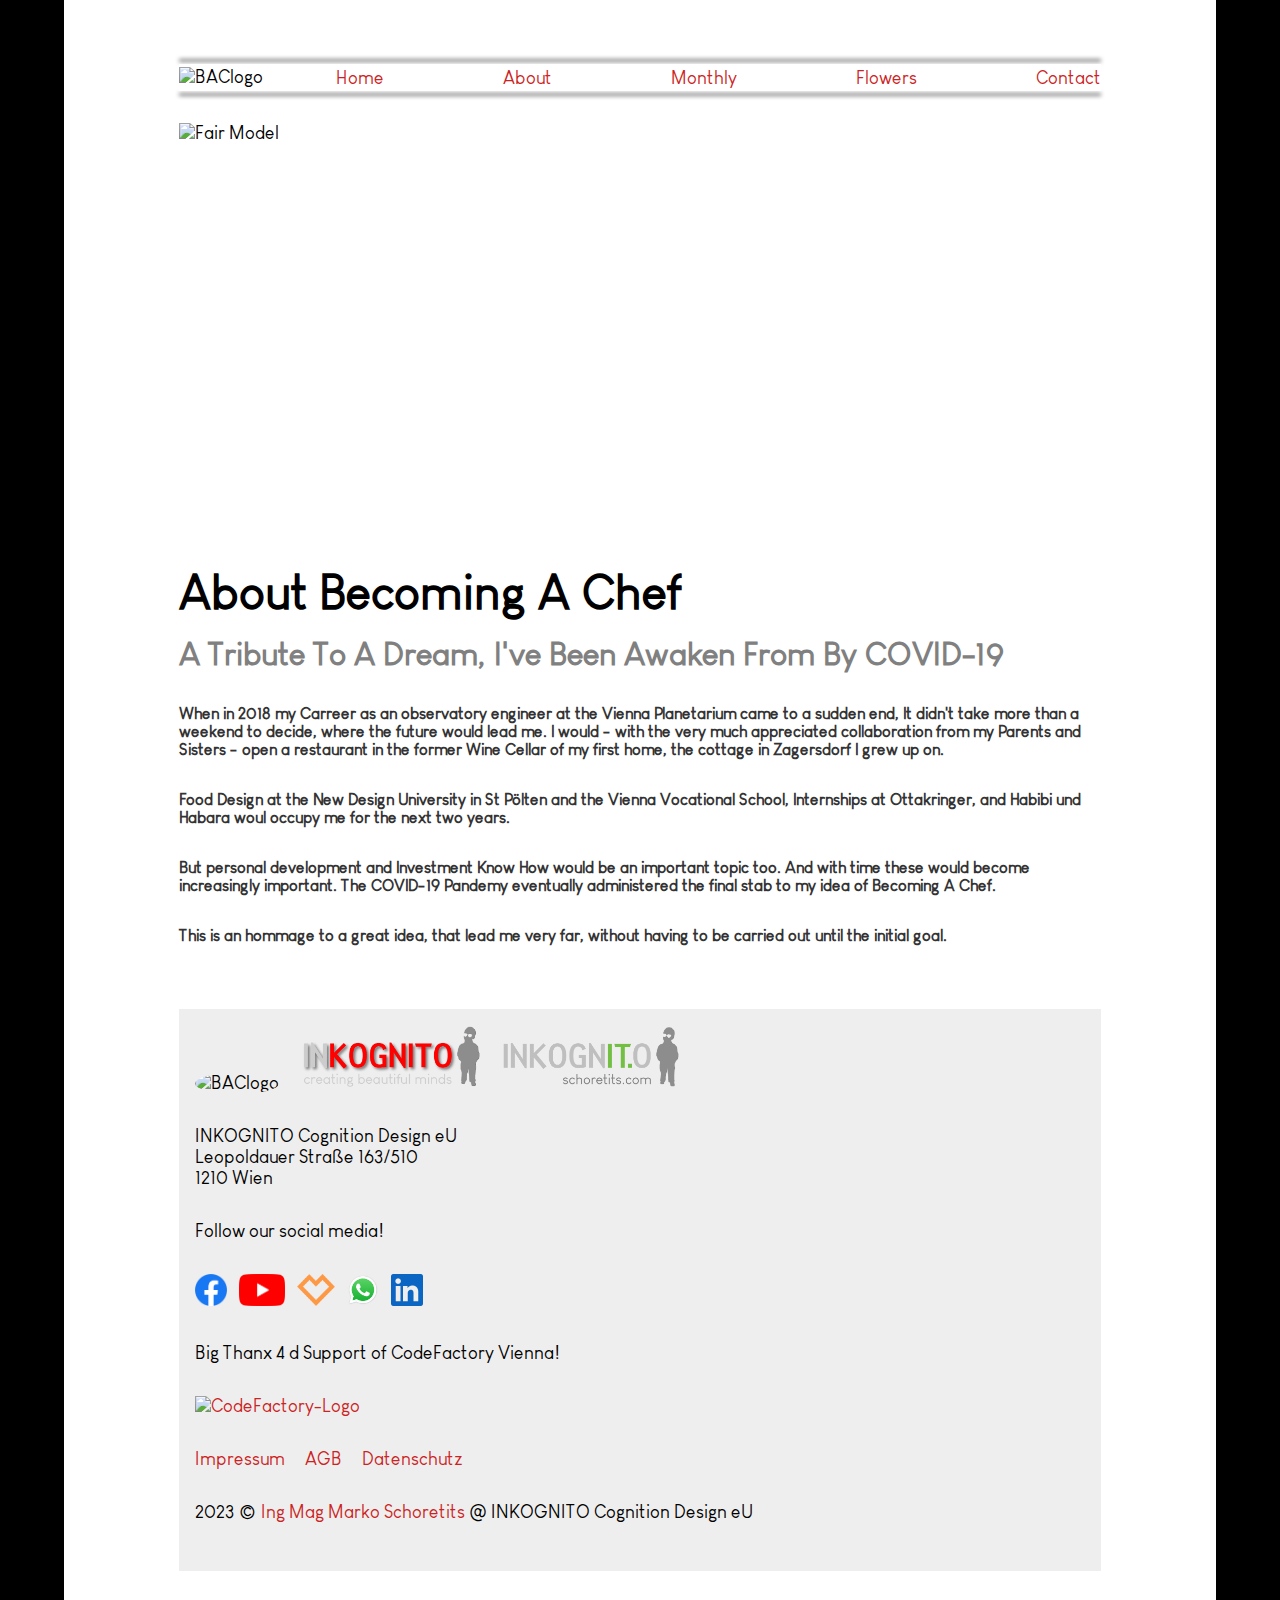
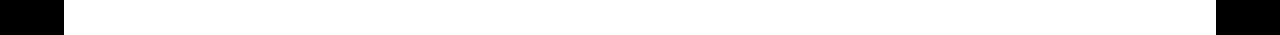
==== about.html @ 12f10585 "C about.html, C monthly.html" ====
<!DOCTYPE html>
<html lang="en">
<head>
    <meta charset="UTF-8">
    <meta http-equiv="X-UA-Compatible" content="IE=edge">
    <meta name="viewport" content="width=device-width, initial-scale=1.0">
    <link rel="stylesheet" href="style.css"> <!--Boooh yaaah! This time I created the link even before creating the file! I'm on Fire!!!-->
    <title>Becoming a Chef | Monthly</title>
</head>
<body>
    <div class="cont-page">
        <div class="cont-content">
            <header>
                <nav>
                    <img src="https://scontent-vie1-1.xx.fbcdn.net/v/t39.30808-6/302553760_493980006070193_8882267129285077116_n.png?_nc_cat=102&ccb=1-7&_nc_sid=09cbfe&_nc_ohc=SgQCrJAqwywAX8CapLM&_nc_ht=scontent-vie1-1.xx&oh=00_AfBPI4BUBXv7Bvk0Tvmpl3WyI8mwKMygGQ15xLv8Q0CGQA&oe=63D7BEBD" alt="BAClogo">
                    <div class="links">
                        <a href="index.html">Home</a>
                        <a href="about.html">About</a>
                        <a href="monthly.html">Monthly</a>
                        <a href="flowers.html">Flowers</a>
                        <a href="#footer">Contact</a>
                    </div>
                </nav>
                <div class="hero">
                    <img src="https://scontent-vie1-1.xx.fbcdn.net/v/t1.6435-9/50271441_1199281010229303_1006034692530503680_n.jpg?_nc_cat=102&ccb=1-7&_nc_sid=730e14&_nc_ohc=o0MH3jvblKcAX_d-_n3&_nc_ht=scontent-vie1-1.xx&oh=00_AfBoISPnRIyWc6q7axJQhiEMl-Z1qKwzQF2haIlsR9Nzwg&oe=63FBB9A8" alt="Fair Model">
                </div>
            </header>
            <main>
                <h1>About Becoming A Chef</h1> 
                <h2>A Tribute To A Dream, I've Been Awaken From By COVID-19<h2>
                <p>When in 2018 my Carreer as an observatory engineer at the Vienna Planetarium came to a sudden end, It didn't take more than a weekend to decide, where the future would lead me. I would - with the very much appreciated collaboration from my Parents and Sisters - open a restaurant in the former Wine Cellar of my first home, the cottage in Zagersdorf I grew up on.
                </p>
                <p>Food Design at the New Design University in St Pölten and the Vienna Vocational School, Internships at Ottakringer, and Habibi und Habara woul occupy me for the next two years.</p>
                <p>But personal development and Investment Know How would be an important topic too. And with time these would become increasingly important. The COVID-19 Pandemy eventually administered the final stab to my idea of Becoming A Chef.</p>
                <p>This is an hommage to a great idea, that lead me very far, without having to be carried out until the initial goal.</p>
            </main>
            <footer id="footer">
                <img id="BAChef" class="f-logo" src="https://scontent-vie1-1.xx.fbcdn.net/v/t39.30808-6/302553760_493980006070193_8882267129285077116_n.png?_nc_cat=102&ccb=1-7&_nc_sid=09cbfe&_nc_ohc=SgQCrJAqwywAX8CapLM&_nc_ht=scontent-vie1-1.xx&oh=00_AfBPI4BUBXv7Bvk0Tvmpl3WyI8mwKMygGQ15xLv8Q0CGQA&oe=63D7BEBD" alt="BAClogo">
                <a href="https://inkognito.schoretits.com" title="inkognito.schoretits.com" target="blank"><img class="f-logo" src="pics/INKOGNITOlight.png" alt="INKOGNITO | creating beautiful minds (Logo)"></a>
                <a href="https://it.schoretits.com" title="it.schoretits.com"><img class="f-logo" src="pics/IT-INKOGNITOlight.png" alt="INKOGNITO IT.schoretits.com (Logo)"></a>

                <p>INKOGNITO Cognition Design eU<br>
                Leopoldauer Straße 163/510<br>
                1210 Wien<br></p>

                <p>Follow our social media!</p>
                <a href="https://facebook.com/schoretits" title="INKOGNITO | zu unserer Facebook Seite" target="_blank"><img class="buttons" src="pics/f_logo_RGB-Blue_512.png" alt="facebook Button"></a>
                <a href="https://youtube.com/channel/UCzqKYIBu3PHUAtEjnr8JP_g" title="INKOGNITO | zu unserem Youtube-Kanal" target="_blank"><img class="buttons" src="pics/yt_icon_rgb.png" alt="Youtube Button"></a>
                <a href="https://inkognito.myspreadshop.at/" title="INKOGNITO | zu unserem Spreadshop" target="_blank"><img class="buttons" src="pics/spreadshop-logo.png" alt="Spreadshop Button"></a>
                <a href="https://wa.me/4366488582203?text=Hallo%20Marko!%20Ich%20habe%20Interesse%20an%20INKOGNITO%20Cognition%20Design%20und%20folgendes%20Anliegen%20an%20Dich:" title="INKOGNITO | Schreib uns auf WhatsApp!" target="_blank"><img class="buttons" src="pics/WhatsApp.svg.png" alt="WhatsApp Button"></a>
                <a href="https://www.linkedin.com/in/markoschoretits/" title="zu meinem LinkedIn-Profil" target="_blank"><img class="buttons" src="pics/In-Blue-Logo.png.original.png" alt="LinkedIn Button"></a>

                <p>Big Thanx 4 d Support of CodeFactory Vienna!</p>
                <a href="https://codefactory.wien/en/contact-en/">
                    <img class="f-logo" src="https://lms.codefactory.live/pluginfile.php/1/core_admin/logocompact/0x70/1603295472/codefactory_logo_100.png" alt="CodeFactory-Logo">
                </a><br>

                <p id="agb-links">
                    <a href="#">Impressum</a>
                    <a href="#">AGB</a>
                    <a href="#">Datenschutz</a>
                </p>

                <p>2023 &#169; <a title="Marko.Schoretits.com" href="http://marko.schoretits.com" target="_blank">Ing Mag Marko Schoretits</a> @ INKOGNITO Cognition Design eU</p>
            </footer>
        </div>
    </div>
</body>
</html>
---- style.css ----
* {
  margin: 0;
  padding: 0;
  text-decoration: none;
  list-style: none;
  box-sizing: border-box;
}

@font-face {
  font-family: "LouisGeorgeCafe";
  src: url("fonts/Louis George Cafe.ttf");
}
@font-face {
  font-family: "AnkeCalligraphicFG";
  src: url("fonts/ankecallig-fg.ttf");
}
@font-face {
  font-family: "GalaScript";
  src: url("fonts/galascript.ttf");
}
@font-face {
  font-family: "TinDoghouse";
  src: url("fonts/TinDog.ttf");
}
body {
  font-family: "LouisGeorgeCafe";
  font-size: 18px;
  background-color: black;
  position: relative;
}
body a {
  color: #c22;
}
body .cont-page {
  width: 90%;
  max-width: 1600px;
  background-color: white;
  margin: auto;
  padding-bottom: 64px;
}
body .cont-page .cont-content {
  width: 80%;
  max-width: 1000px;
  margin: auto;
  padding: bottom;
}
body .cont-page .cont-content header {
  padding-top: 64px;
  margin-bottom: 32px;
}
body .cont-page .cont-content header nav {
  position: relative;
  width: 100%;
}
body .cont-page .cont-content header nav::before {
  display: block;
  content: "";
  height: 3px;
  box-shadow: 0px -5px 4px gray;
}
body .cont-page .cont-content header nav::after {
  margin-bottom: 32px;
  display: block;
  content: "";
  height: 3px;
  box-shadow: 0px 5px 4px gray;
}
body .cont-page .cont-content header nav img {
  height: 64px;
}
body .cont-page .cont-content header nav .links {
  width: 83%;
  position: absolute;
  right: 0px;
  top: 50%;
  transform: translateY(-50%);
  display: flex;
  justify-content: space-between;
}
body .cont-page .cont-content header nav .links a {
  display: flex;
}
body .cont-page .cont-content header .hero {
  position: relative;
  width: 100%;
  height: 32vw;
}
body .cont-page .cont-content header .hero img {
  width: 100%;
  height: 100%;
  -o-object-fit: cover;
     object-fit: cover;
}
body .cont-page .cont-content main h1 {
  font-size: 3rem;
}
body .cont-page .cont-content main h2 {
  font-size: 2rem;
  color: gray;
  margin-top: 1rem;
}
body .cont-page .cont-content main p {
  margin-top: 2rem;
  font-size: 1rem;
  color: #333;
}
body .cont-page .cont-content main ul {
  margin: 1rem 0 3rem;
  color: #666;
}
body .cont-page .cont-content main ul li {
  font-size: 1rem;
  list-style: disc;
  list-style-position: inside;
}
body .cont-page .cont-content main .cloth {
  display: grid;
  grid-template-columns: 1fr 1fr 1fr;
  gap: 32px;
  justify-content: space-between;
  position: relative;
  width: 100%;
  background-color: #ffd;
  margin-top: 64px;
  padding: 32px;
  box-shadow: 3px 3px 10px gray;
}
body .cont-page .cont-content main .cloth a {
  display: inline-block;
}
body .cont-page .cont-content main .cloth a .plate {
  background-image: url("pics/dishes-938747_1920transp.png");
  background-size: cover;
  width: 100%;
  position: relative;
}
body .cont-page .cont-content main .cloth a .plate .plate-y {
  padding-top: 100%;
}
body .cont-page .cont-content main .cloth a .plate .plate-y img {
  position: absolute;
  top: 50%;
  left: 50%;
  width: 62%;
  height: 62%;
  transform: translate(-50%, -50%);
  -o-object-fit: cover;
     object-fit: cover;
  border-radius: 50%;
  box-shadow: inset 2px 2px 4px gray;
}
body .cont-page .cont-content main .cloth a .plate .plate-y p {
  color: #118;
  display: block;
  width: 100%;
  position: absolute;
  bottom: 10%;
  transform: translateY(50%);
  text-align: center;
}
body .cont-page .cont-content footer {
  margin-top: 64px;
  background-color: #eee;
  padding: 16px;
}
body .cont-page .cont-content footer #BAChef {
  border-radius: 50%;
}
body .cont-page .cont-content footer .f-logo {
  height: 64px;
  margin-right: 16px;
}
body .cont-page .cont-content footer p {
  margin: 32px 0;
}
body .cont-page .cont-content footer .buttons {
  height: 32px;
  margin-right: 8px;
}
body .cont-page .cont-content footer #agb-links a {
  margin-right: 16px;
}

@media screen and (max-width: 800px) {
  body .cont-page {
    width: 100%;
  }
  body .cont-page .cont-content {
    width: 90%;
  }
  body .cont-page .cont-content main .cloth {
    grid-template-columns: 1fr 1fr;
  }
}
@media screen and (max-width: 480px) {
  body .cont-page {
    width: 100%;
  }
  body .cont-page .cont-content {
    width: 100%;
  }
  body .cont-page .cont-content header nav .links {
    width: 70%;
    display: inline;
    text-align: right;
  }
  body .cont-page .cont-content header nav .links a {
    display: inline-flex;
  }
  body .cont-page .cont-content main .cloth {
    grid-template-columns: 1fr;
  }
}/*# sourceMappingURL=style.css.map */
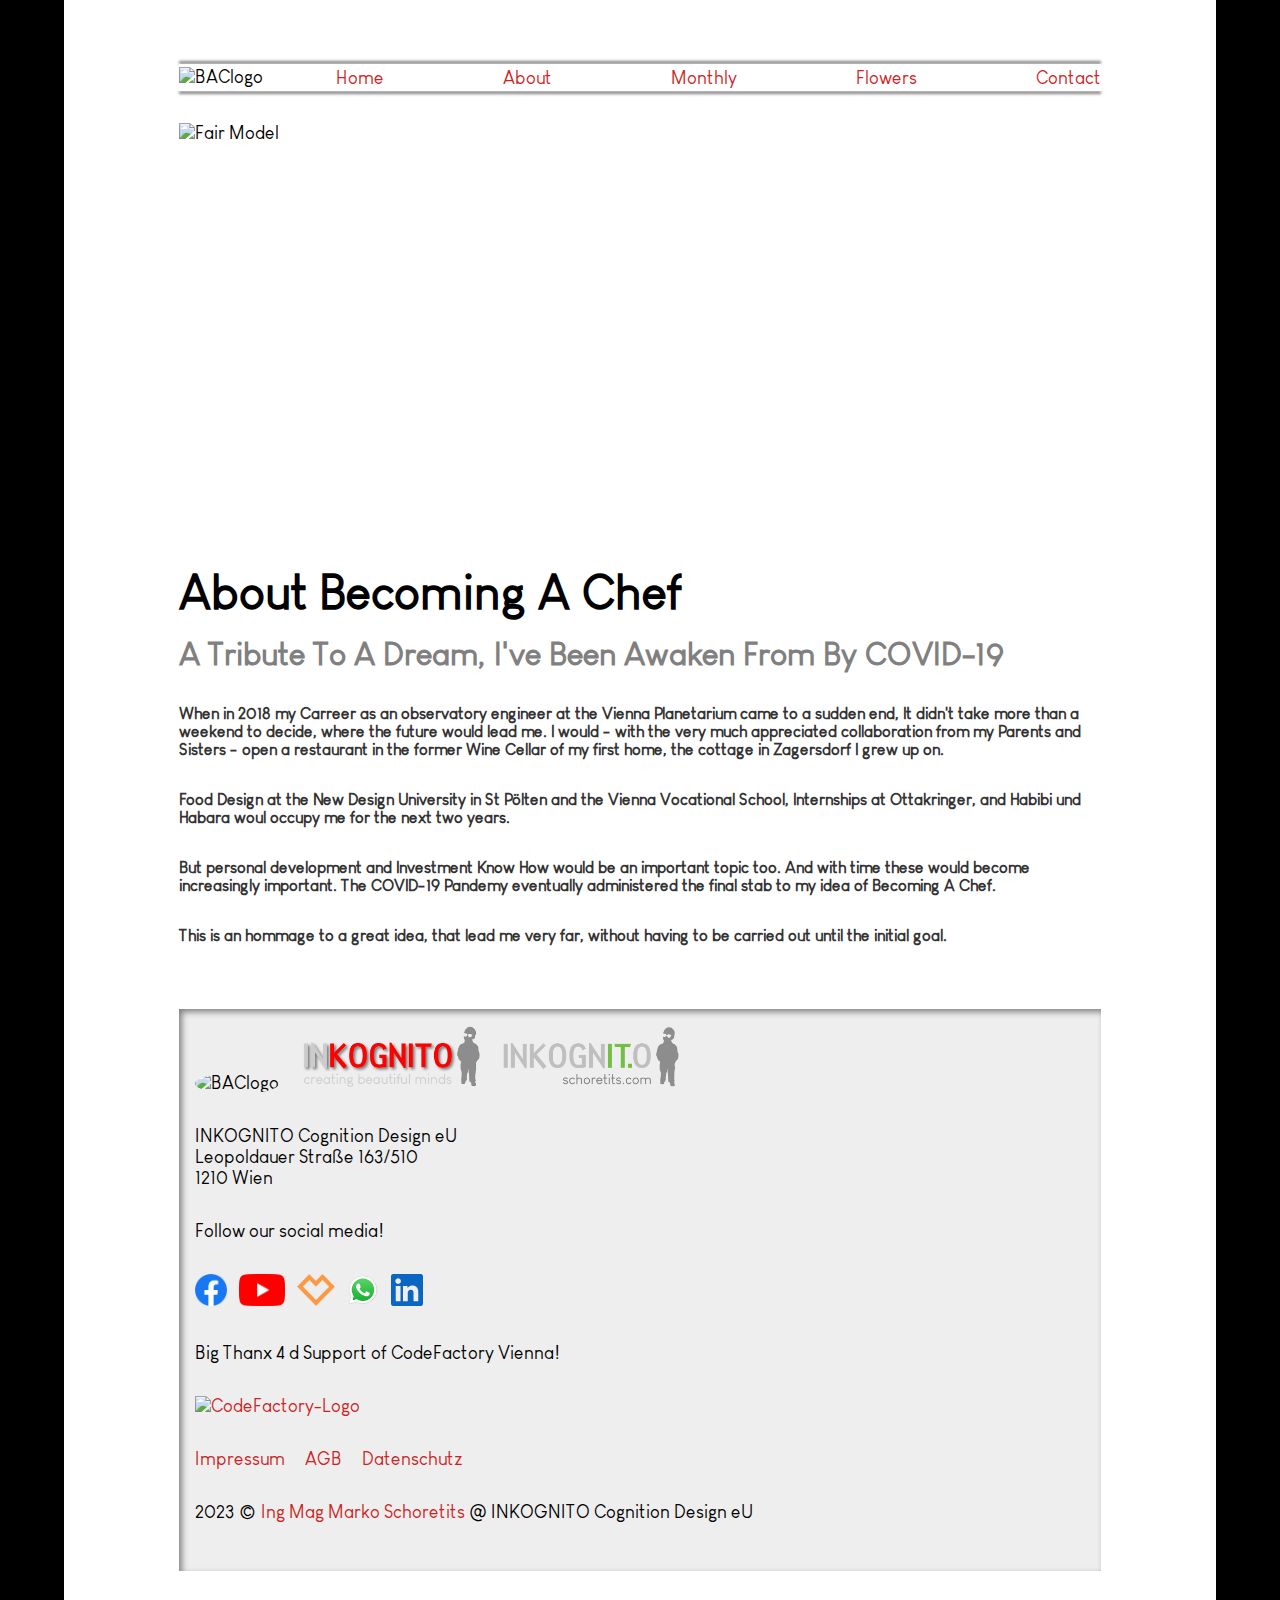
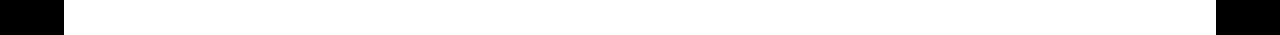
==== commit 72460cfb: "U add comments" ====
--- a/about.html
+++ b/about.html
@@ -10,6 +10,8 @@
 <body>
     <div class="cont-page">
         <div class="cont-content">
+            
+            <!--HEADER START-->
             <header>
                 <nav>
                     <img src="https://scontent-vie1-1.xx.fbcdn.net/v/t39.30808-6/302553760_493980006070193_8882267129285077116_n.png?_nc_cat=102&ccb=1-7&_nc_sid=09cbfe&_nc_ohc=SgQCrJAqwywAX8CapLM&_nc_ht=scontent-vie1-1.xx&oh=00_AfBPI4BUBXv7Bvk0Tvmpl3WyI8mwKMygGQ15xLv8Q0CGQA&oe=63D7BEBD" alt="BAClogo">
@@ -17,7 +19,7 @@
                         <a href="index.html">Home</a>
                         <a href="about.html">About</a>
                         <a href="monthly.html">Monthly</a>
-                        <a href="flowers.html">Flowers</a>
+                        <a href="flowers/flowers.html" target="_blank">Flowers</a>
                         <a href="#footer">Contact</a>
                     </div>
                 </nav>
@@ -25,6 +27,9 @@
                     <img src="https://scontent-vie1-1.xx.fbcdn.net/v/t1.6435-9/50271441_1199281010229303_1006034692530503680_n.jpg?_nc_cat=102&ccb=1-7&_nc_sid=730e14&_nc_ohc=o0MH3jvblKcAX_d-_n3&_nc_ht=scontent-vie1-1.xx&oh=00_AfBoISPnRIyWc6q7axJQhiEMl-Z1qKwzQF2haIlsR9Nzwg&oe=63FBB9A8" alt="Fair Model">
                 </div>
             </header>
+            <!--HEADER END-->
+
+            <!--MAIN START-->
             <main>
                 <h1>About Becoming A Chef</h1> 
                 <h2>A Tribute To A Dream, I've Been Awaken From By COVID-19<h2>
@@ -34,6 +39,9 @@
                 <p>But personal development and Investment Know How would be an important topic too. And with time these would become increasingly important. The COVID-19 Pandemy eventually administered the final stab to my idea of Becoming A Chef.</p>
                 <p>This is an hommage to a great idea, that lead me very far, without having to be carried out until the initial goal.</p>
             </main>
+            <!--MAIN END-->
+
+            <!--FOOTER START-->
             <footer id="footer">
                 <img id="BAChef" class="f-logo" src="https://scontent-vie1-1.xx.fbcdn.net/v/t39.30808-6/302553760_493980006070193_8882267129285077116_n.png?_nc_cat=102&ccb=1-7&_nc_sid=09cbfe&_nc_ohc=SgQCrJAqwywAX8CapLM&_nc_ht=scontent-vie1-1.xx&oh=00_AfBPI4BUBXv7Bvk0Tvmpl3WyI8mwKMygGQ15xLv8Q0CGQA&oe=63D7BEBD" alt="BAClogo">
                 <a href="https://inkognito.schoretits.com" title="inkognito.schoretits.com" target="blank"><img class="f-logo" src="pics/INKOGNITOlight.png" alt="INKOGNITO | creating beautiful minds (Logo)"></a>
@@ -63,6 +71,8 @@
 
                 <p>2023 &#169; <a title="Marko.Schoretits.com" href="http://marko.schoretits.com" target="_blank">Ing Mag Marko Schoretits</a> @ INKOGNITO Cognition Design eU</p>
             </footer>
+            <!--FOOTER END-->
+            
         </div>
     </div>
 </body>
--- a/style.css
+++ b/style.css
@@ -6,6 +6,32 @@
   box-sizing: border-box;
 }
 
+/*
+TO DO:
+    TROUBLESHOOT:
+        - Investigate: Nesting occassionally lead to <p> or <ul> inheriting style (eg color) from <h2>
+        - soft scroll doesn't work (tried in <html> <body> and <a>) (Does it need buttons?, is nesting the problem?)
+
+    SYSTEMIZE:
+        - Externalize Resets
+        - Externalize Fonts (Make client specific font-groups)
+        - Externalize Standard Settings (Per client/priject)
+        - Uniform and standardize and externalize color, especially grayscales 
+        - Standardize Shadows (Also check for overuse of these.!)
+        - Make repo files for standard solutions:
+            - pic over pic, like in flowers.html
+            - plates: with bg-pic like applied
+            - plates: investigate: with pic in div
+            - plates: with divs only (ie set heigth relative to width: does it really need an img or text as content?)
+            - shadows from pseudo elements: how wide?, z-index?
+    NICE TO HAVE:
+        - Check for margins etc: substitute px for rem
+        - Add responsitivity to flowers.html
+        - Center pics in flowers.html
+        - Find equilibrium for nesting/!nesting (normal form philosophy)
+            - idea: root at least semantic containers
+        - Apply general Documentation to all files
+*/
 @font-face {
   font-family: "LouisGeorgeCafe";
   src: url("fonts/Louis George Cafe.ttf");
@@ -56,14 +82,14 @@
   display: block;
   content: "";
   height: 3px;
-  box-shadow: 0px -5px 4px gray;
+  box-shadow: 0px -3px 3px gray;
 }
 body .cont-page .cont-content header nav::after {
   margin-bottom: 32px;
   display: block;
   content: "";
   height: 3px;
-  box-shadow: 0px 5px 4px gray;
+  box-shadow: 0px 3px 3px gray;
 }
 body .cont-page .cont-content header nav img {
   height: 64px;
@@ -162,6 +188,7 @@
   margin-top: 64px;
   background-color: #eee;
   padding: 16px;
+  box-shadow: inset 3px 3px 6px gray;
 }
 body .cont-page .cont-content footer #BAChef {
   border-radius: 50%;
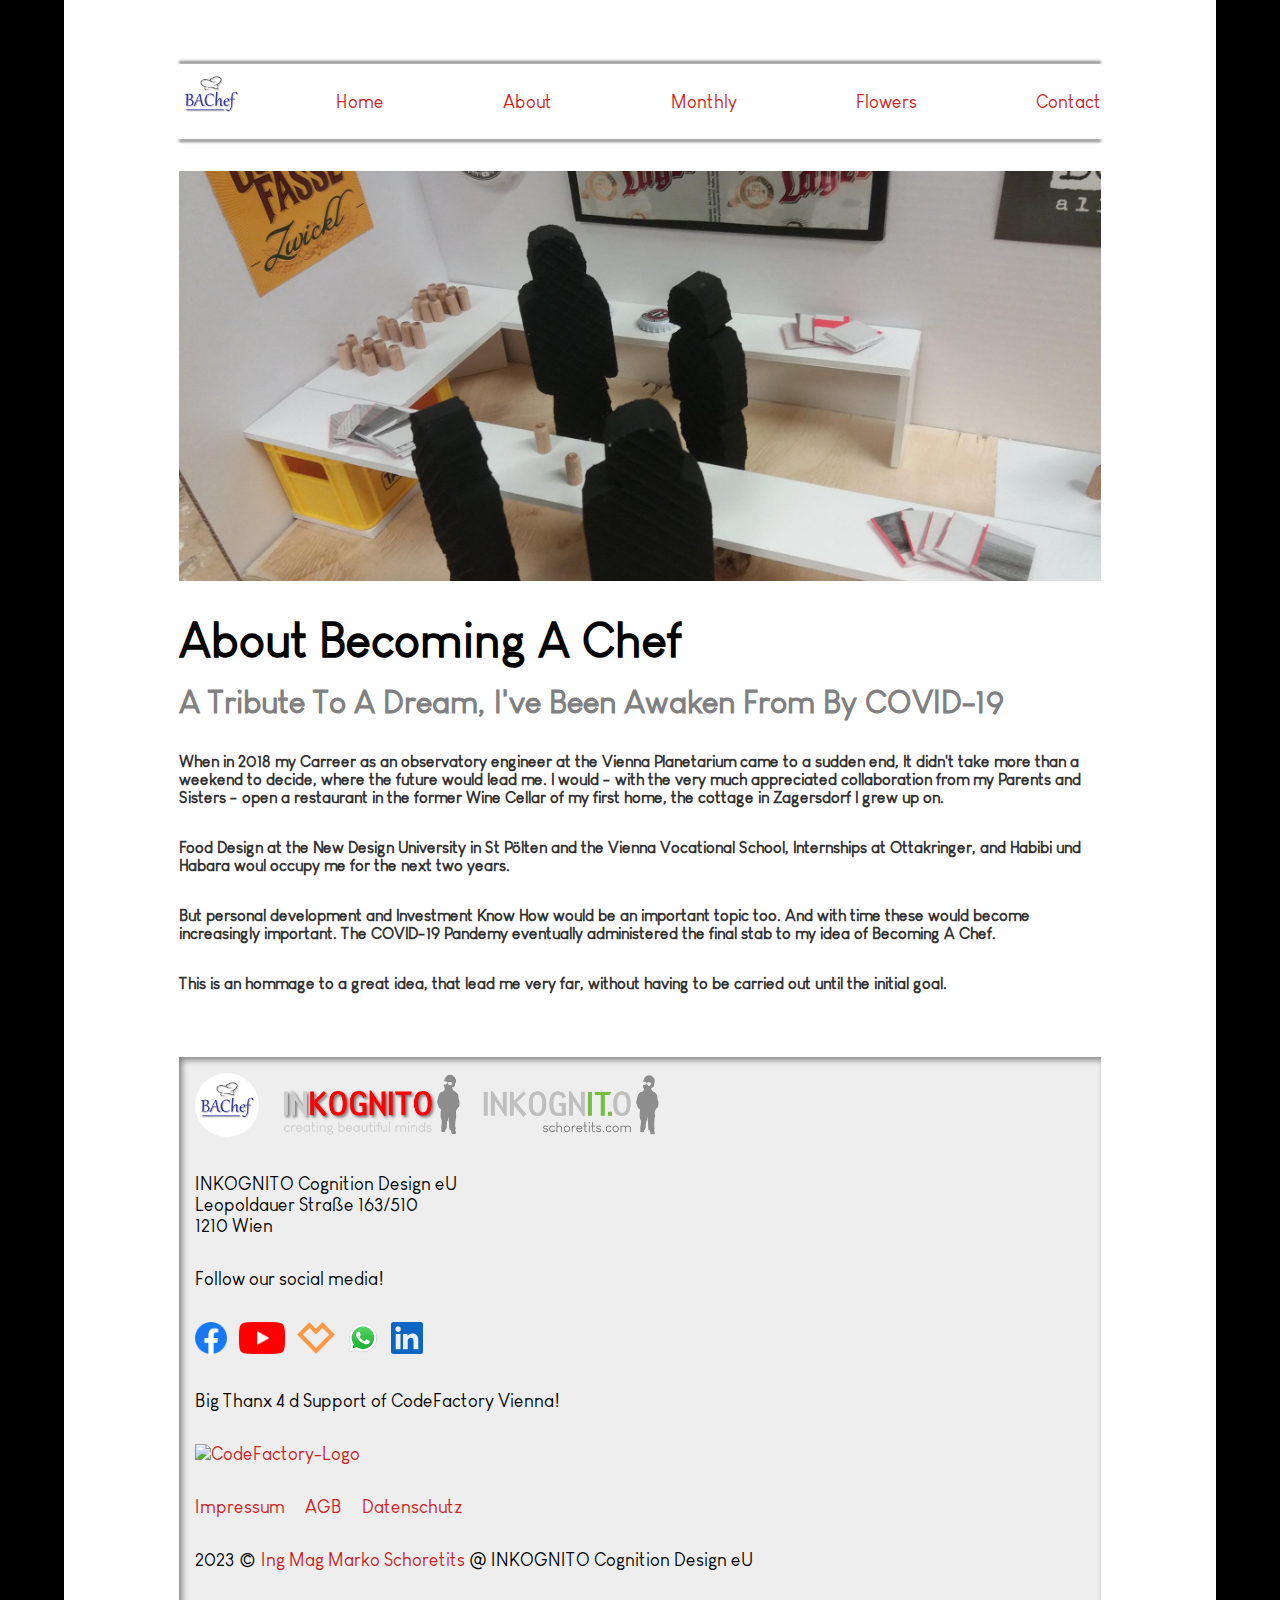
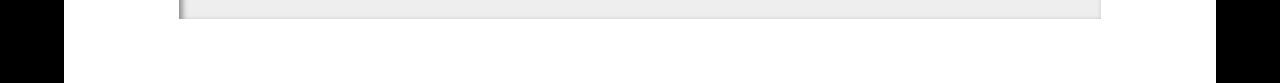
==== commit 10a32005: "U download pics" ====
--- a/about.html
+++ b/about.html
@@ -14,7 +14,7 @@
             <!--HEADER START-->
             <header>
                 <nav>
-                    <img src="https://scontent-vie1-1.xx.fbcdn.net/v/t39.30808-6/302553760_493980006070193_8882267129285077116_n.png?_nc_cat=102&ccb=1-7&_nc_sid=09cbfe&_nc_ohc=SgQCrJAqwywAX8CapLM&_nc_ht=scontent-vie1-1.xx&oh=00_AfBPI4BUBXv7Bvk0Tvmpl3WyI8mwKMygGQ15xLv8Q0CGQA&oe=63D7BEBD" alt="BAClogo">
+                    <img src="pics/BAClogo.png" alt="BAClogo">
                     <div class="links">
                         <a href="index.html">Home</a>
                         <a href="about.html">About</a>
@@ -24,7 +24,7 @@
                     </div>
                 </nav>
                 <div class="hero">
-                    <img src="https://scontent-vie1-1.xx.fbcdn.net/v/t1.6435-9/50271441_1199281010229303_1006034692530503680_n.jpg?_nc_cat=102&ccb=1-7&_nc_sid=730e14&_nc_ohc=o0MH3jvblKcAX_d-_n3&_nc_ht=scontent-vie1-1.xx&oh=00_AfBoISPnRIyWc6q7axJQhiEMl-Z1qKwzQF2haIlsR9Nzwg&oe=63FBB9A8" alt="Fair Model">
+                    <img src="pics/FairStand.jpg" alt="Fair Model">
                 </div>
             </header>
             <!--HEADER END-->
@@ -43,7 +43,7 @@
 
             <!--FOOTER START-->
             <footer id="footer">
-                <img id="BAChef" class="f-logo" src="https://scontent-vie1-1.xx.fbcdn.net/v/t39.30808-6/302553760_493980006070193_8882267129285077116_n.png?_nc_cat=102&ccb=1-7&_nc_sid=09cbfe&_nc_ohc=SgQCrJAqwywAX8CapLM&_nc_ht=scontent-vie1-1.xx&oh=00_AfBPI4BUBXv7Bvk0Tvmpl3WyI8mwKMygGQ15xLv8Q0CGQA&oe=63D7BEBD" alt="BAClogo">
+                <img id="BAChef" class="f-logo" src="pics/BAClogo.png" alt="BAClogo">
                 <a href="https://inkognito.schoretits.com" title="inkognito.schoretits.com" target="blank"><img class="f-logo" src="pics/INKOGNITOlight.png" alt="INKOGNITO | creating beautiful minds (Logo)"></a>
                 <a href="https://it.schoretits.com" title="it.schoretits.com"><img class="f-logo" src="pics/IT-INKOGNITOlight.png" alt="INKOGNITO IT.schoretits.com (Logo)"></a>
 
--- a/style.css
+++ b/style.css
@@ -1,3 +1,4 @@
+/*RESET BROWSER SETTINGS*/
 * {
   margin: 0;
   padding: 0;
@@ -32,6 +33,7 @@
             - idea: root at least semantic containers
         - Apply general Documentation to all files
 */
+/*FONTS*/
 @font-face {
   font-family: "LouisGeorgeCafe";
   src: url("fonts/Louis George Cafe.ttf");
@@ -48,6 +50,7 @@
   font-family: "TinDoghouse";
   src: url("fonts/TinDog.ttf");
 }
+/*--BODY START--*/
 body {
   font-family: "LouisGeorgeCafe";
   font-size: 18px;
@@ -69,6 +72,12 @@
   max-width: 1000px;
   margin: auto;
   padding: bottom;
+  /*--HEADER START--*/
+  /*--HEADER END--*/
+  /*--MAIN START--*/
+  /*--MAIN END--*/
+  /*--FOOTER START--*/
+  /*--FOOTER END--*/
 }
 body .cont-page .cont-content header {
   padding-top: 64px;
@@ -208,6 +217,8 @@
   margin-right: 16px;
 }
 
+/*--BODY END--*/
+/*--TABLET SETTINGS--*/
 @media screen and (max-width: 800px) {
   body .cont-page {
     width: 100%;
@@ -219,6 +230,7 @@
     grid-template-columns: 1fr 1fr;
   }
 }
+/*--MOBILE SETTINGS--*/
 @media screen and (max-width: 480px) {
   body .cont-page {
     width: 100%;
